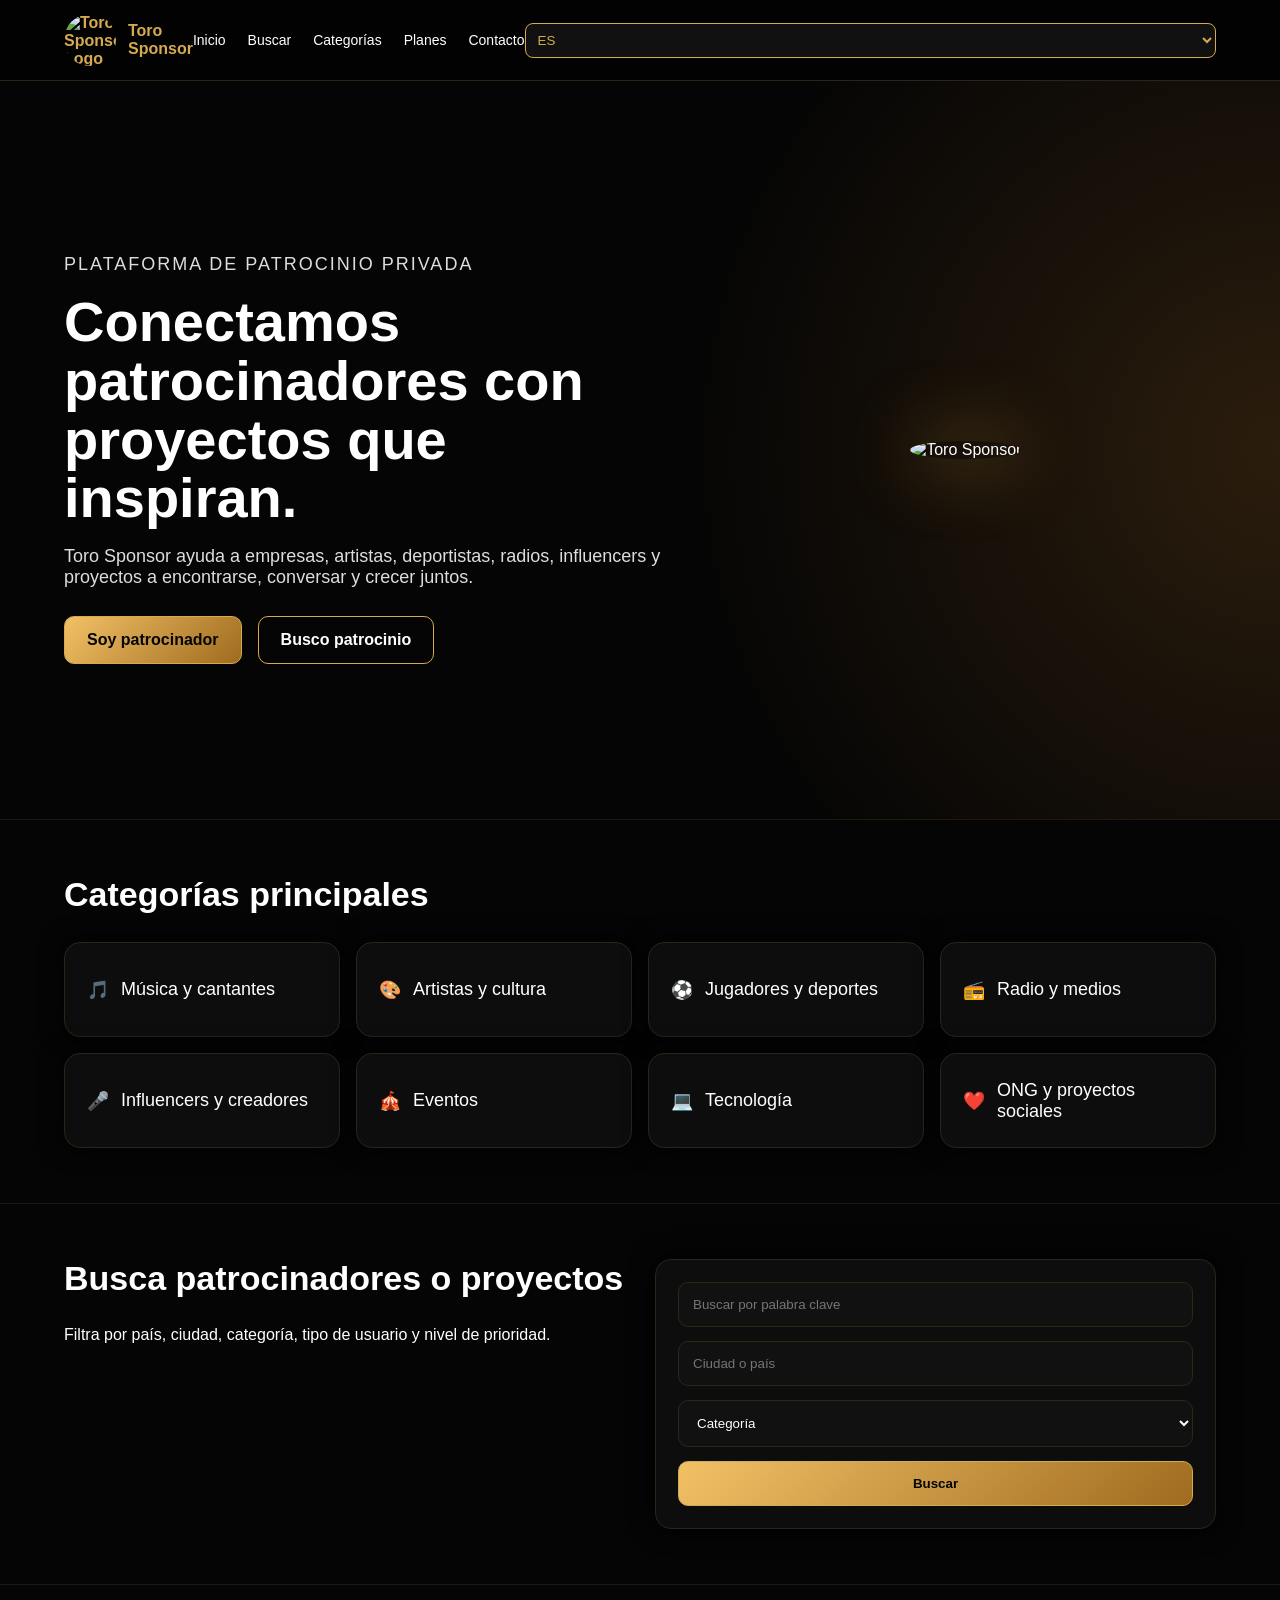
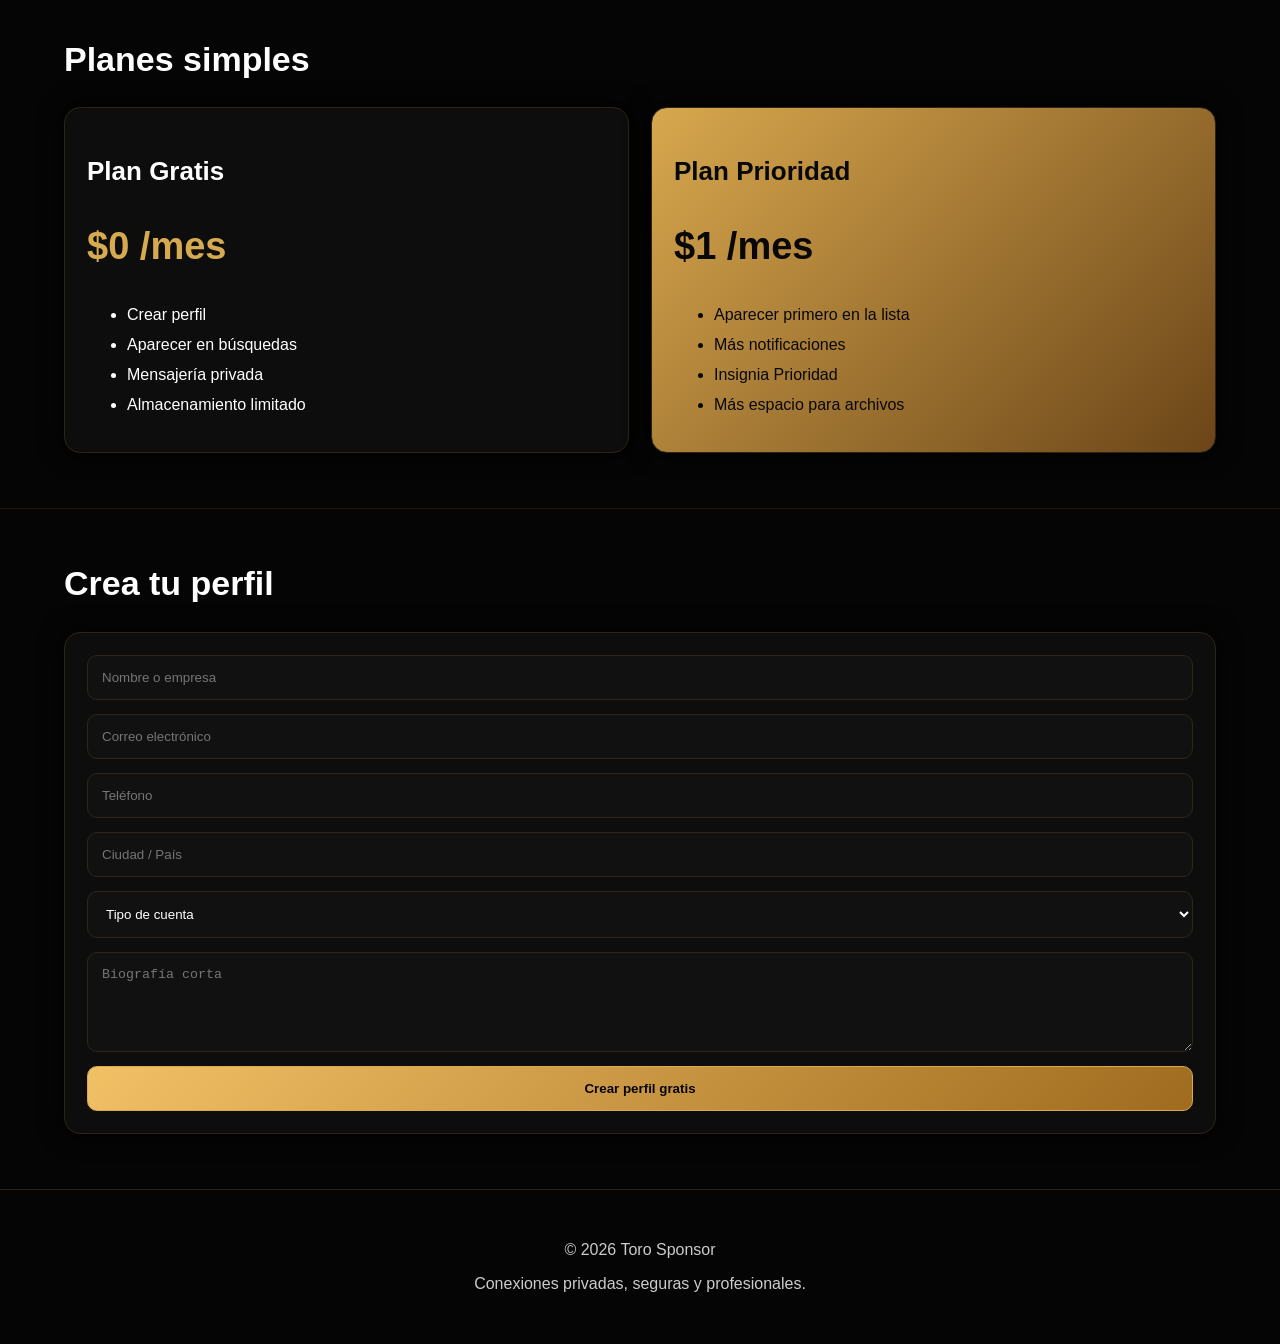
==== index.html @ e069eca0 "Add files via upload" ====
<!DOCTYPE html>
<html lang="es">
<head>
  <meta charset="UTF-8" />
  <meta name="viewport" content="width=device-width, initial-scale=1.0" />
  <title>Toro Sponsor</title>
  <link rel="stylesheet" href="style.css" />
</head>
<body>
  <header class="header">
    <div class="brand">
      <img src="assets/logo.png" alt="Toro Sponsor Logo">
      <span>Toro Sponsor</span>
    </div>

    <nav class="nav">
      <a href="#home" data-i18n="nav_home">Inicio</a>
      <a href="#search" data-i18n="nav_search">Buscar</a>
      <a href="#categories" data-i18n="nav_categories">Categorías</a>
      <a href="#plans" data-i18n="nav_plans">Planes</a>
      <a href="#contact" data-i18n="nav_contact">Contacto</a>
    </nav>

    <select id="languageSelect" class="language">
      <option value="es">ES</option>
      <option value="en">EN</option>
      <option value="de">DE</option>
    </select>
  </header>

  <main>
    <section id="home" class="hero">
      <div class="hero-text">
        <p class="tag" data-i18n="tagline">Plataforma de patrocinio privada</p>
        <h1 data-i18n="hero_title">Conectamos patrocinadores con proyectos que inspiran.</h1>
        <p data-i18n="hero_subtitle">
          Toro Sponsor ayuda a empresas, artistas, deportistas, radios, influencers y proyectos a encontrarse, conversar y crecer juntos.
        </p>
        <div class="actions">
          <a class="btn primary" href="#register" data-i18n="btn_sponsor">Soy patrocinador</a>
          <a class="btn secondary" href="#register" data-i18n="btn_project">Busco patrocinio</a>
        </div>
      </div>
      <div class="hero-logo">
        <img src="assets/logo.png" alt="Toro Sponsor">
      </div>
    </section>

    <section id="categories" class="section">
      <h2 data-i18n="categories_title">Categorías principales</h2>
      <div class="grid">
        <div class="card">🎵 <span data-i18n="cat_music">Música y cantantes</span></div>
        <div class="card">🎨 <span data-i18n="cat_art">Artistas y cultura</span></div>
        <div class="card">⚽ <span data-i18n="cat_sports">Jugadores y deportes</span></div>
        <div class="card">📻 <span data-i18n="cat_media">Radio y medios</span></div>
        <div class="card">🎤 <span data-i18n="cat_influencers">Influencers y creadores</span></div>
        <div class="card">🎪 <span data-i18n="cat_events">Eventos</span></div>
        <div class="card">💻 <span data-i18n="cat_tech">Tecnología</span></div>
        <div class="card">❤️ <span data-i18n="cat_social">ONG y proyectos sociales</span></div>
      </div>
    </section>

    <section id="search" class="section split">
      <div>
        <h2 data-i18n="search_title">Busca patrocinadores o proyectos</h2>
        <p data-i18n="search_text">Filtra por país, ciudad, categoría, tipo de usuario y nivel de prioridad.</p>
      </div>
      <form class="search-box">
        <input data-i18n-placeholder="placeholder_keyword" placeholder="Buscar por palabra clave">
        <input data-i18n-placeholder="placeholder_city" placeholder="Ciudad o país">
        <select>
          <option data-i18n="select_category">Categoría</option>
          <option>Música</option>
          <option>Deportes</option>
          <option>Radio</option>
          <option>Eventos</option>
        </select>
        <button type="button" data-i18n="btn_search">Buscar</button>
      </form>
    </section>

    <section id="plans" class="section">
      <h2 data-i18n="plans_title">Planes simples</h2>
      <div class="plans">
        <div class="plan">
          <h3 data-i18n="free_plan">Plan Gratis</h3>
          <p class="price">$0 <span data-i18n="month">/mes</span></p>
          <ul>
            <li data-i18n="free_1">Crear perfil</li>
            <li data-i18n="free_2">Aparecer en búsquedas</li>
            <li data-i18n="free_3">Mensajería privada</li>
            <li data-i18n="free_4">Almacenamiento limitado</li>
          </ul>
        </div>
        <div class="plan premium">
          <h3 data-i18n="priority_plan">Plan Prioridad</h3>
          <p class="price">$1 <span data-i18n="month">/mes</span></p>
          <ul>
            <li data-i18n="premium_1">Aparecer primero en la lista</li>
            <li data-i18n="premium_2">Más notificaciones</li>
            <li data-i18n="premium_3">Insignia Prioridad</li>
            <li data-i18n="premium_4">Más espacio para archivos</li>
          </ul>
        </div>
      </div>
    </section>

    <section id="register" class="section register">
      <h2 data-i18n="register_title">Crea tu perfil</h2>
      <form class="form">
        <input data-i18n-placeholder="name" placeholder="Nombre o empresa">
        <input data-i18n-placeholder="email" placeholder="Correo electrónico">
        <input data-i18n-placeholder="phone" placeholder="Teléfono">
        <input data-i18n-placeholder="location" placeholder="Ciudad / País">
        <select>
          <option data-i18n="account_type">Tipo de cuenta</option>
          <option data-i18n="sponsor">Patrocinador</option>
          <option data-i18n="seeker">Busco patrocinio</option>
        </select>
        <textarea data-i18n-placeholder="bio" placeholder="Biografía corta"></textarea>
        <button type="button" data-i18n="create_profile">Crear perfil gratis</button>
      </form>
    </section>
  </main>

  <footer id="contact">
    <p>© 2026 Toro Sponsor</p>
    <p data-i18n="footer">Conexiones privadas, seguras y profesionales.</p>
  </footer>

  <script src="script.js"></script>
</body>
</html>
---- style.css ----
*{box-sizing:border-box}body{margin:0;font-family:Arial,Helvetica,sans-serif;background:#050505;color:#fff}a{text-decoration:none;color:inherit}.header{position:sticky;top:0;z-index:10;background:#030303e8;backdrop-filter:blur(10px);display:flex;justify-content:space-between;align-items:center;padding:14px 5%;border-bottom:1px solid #2d2417}.brand{display:flex;align-items:center;gap:12px;font-weight:700;color:#d6aa4f}.brand img{width:52px;height:52px;object-fit:cover;border-radius:50%}.nav{display:flex;gap:22px;font-size:14px}.nav a:hover{color:#d6aa4f}.language{background:#111;color:#d6aa4f;border:1px solid #d6aa4f;padding:8px;border-radius:8px}.hero{min-height:82vh;display:grid;grid-template-columns:1.1fr .9fr;gap:40px;align-items:center;padding:60px 5%;background:radial-gradient(circle at right,#2b1d0d 0,#050505 45%)}.tag{color:#d6aa4f;text-transform:uppercase;letter-spacing:2px}.hero h1{font-size:56px;line-height:1.05;margin:10px 0}.hero p{color:#ddd;font-size:18px;max-width:620px}.actions{display:flex;gap:16px;margin-top:28px}.btn,.form button,.search-box button{padding:14px 22px;border-radius:10px;font-weight:700;border:1px solid #d6aa4f;cursor:pointer}.primary,.form button,.search-box button{background:linear-gradient(135deg,#f2c166,#9f6b1f);color:#050505}.secondary{background:transparent;color:#fff}.hero-logo{text-align:center}.hero-logo img{width:min(430px,90%);border-radius:50%;box-shadow:0 0 70px #936b28}.section{padding:55px 5%;border-top:1px solid #20180f}.section h2{font-size:34px;margin-top:0}.grid{display:grid;grid-template-columns:repeat(4,1fr);gap:16px}.card,.plan,.search-box,.form{background:#0d0d0d;border:1px solid #2d2417;border-radius:16px;padding:22px;box-shadow:0 0 24px #000}.card{min-height:95px;display:flex;align-items:center;gap:12px;font-size:18px}.split{display:grid;grid-template-columns:1fr 1fr;gap:30px;align-items:start}.search-box,.form{display:grid;gap:14px}input,select,textarea{width:100%;padding:14px;border-radius:10px;border:1px solid #302618;background:#111;color:#fff}textarea{min-height:100px}.plans{display:grid;grid-template-columns:1fr 1fr;gap:22px}.plan h3{font-size:26px}.price{font-size:38px;color:#d6aa4f;font-weight:800}.premium{background:linear-gradient(135deg,#d8a84e,#6b4518);color:#080808}.premium .price{color:#080808}li{margin:12px 0}footer{text-align:center;padding:35px;border-top:1px solid #2d2417;color:#ccc}@media(max-width:850px){.hero,.split,.plans{grid-template-columns:1fr}.grid{grid-template-columns:repeat(2,1fr)}.nav{display:none}.hero h1{font-size:40px}}
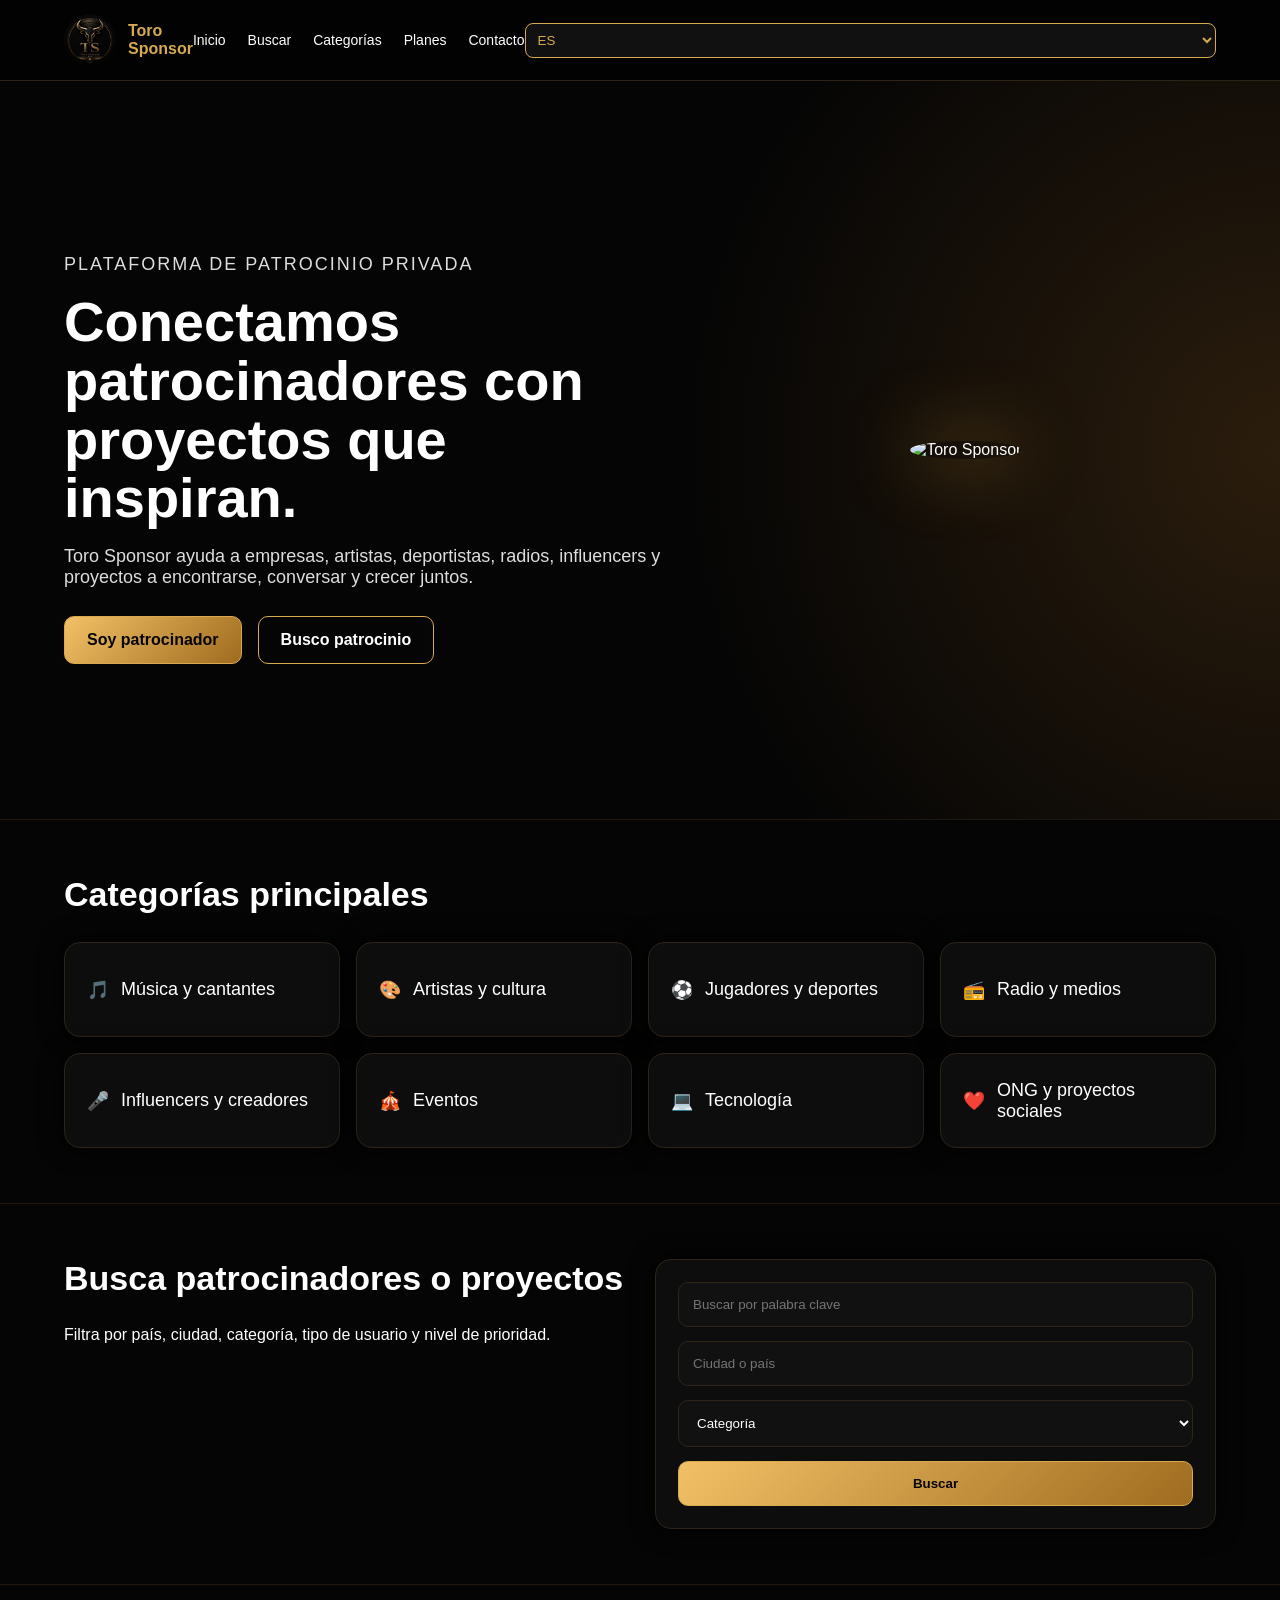
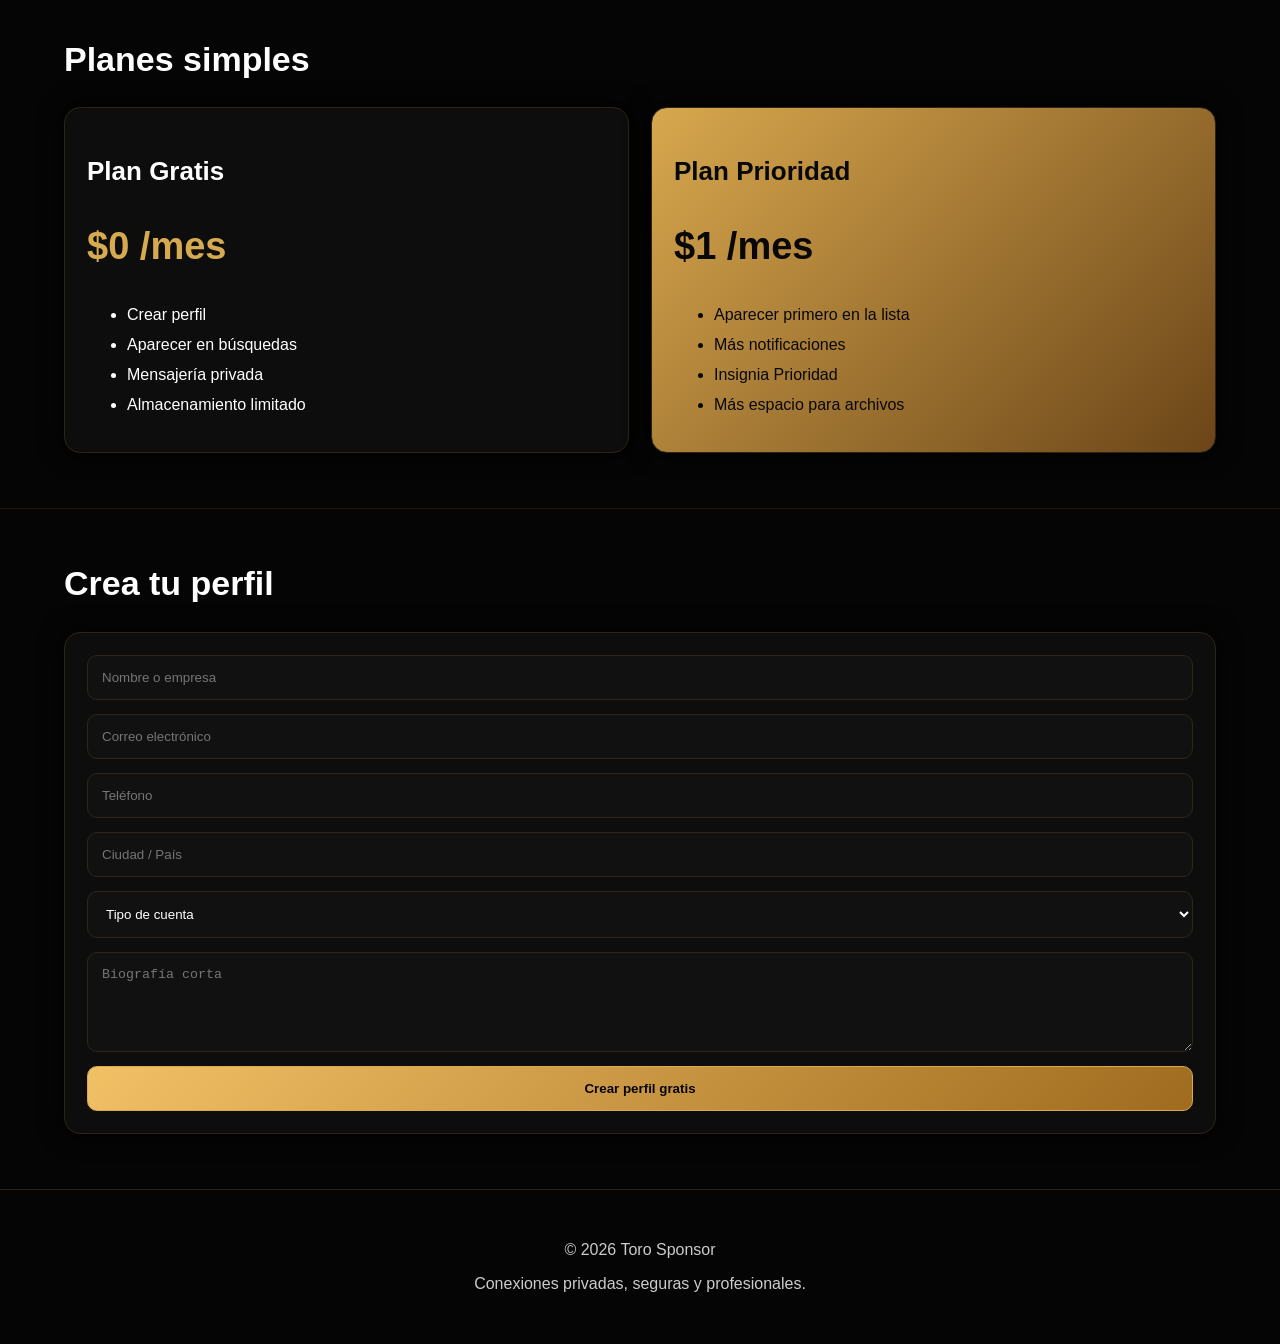
==== commit 016e04da: "Update index.html" ====
--- a/index.html
+++ b/index.html
@@ -9,7 +9,7 @@
 <body>
   <header class="header">
     <div class="brand">
-      <img src="assets/logo.png" alt="Toro Sponsor Logo">
+      <img src="logo.png" alt="Toro Sponsor Logo">
       <span>Toro Sponsor</span>
     </div>
 
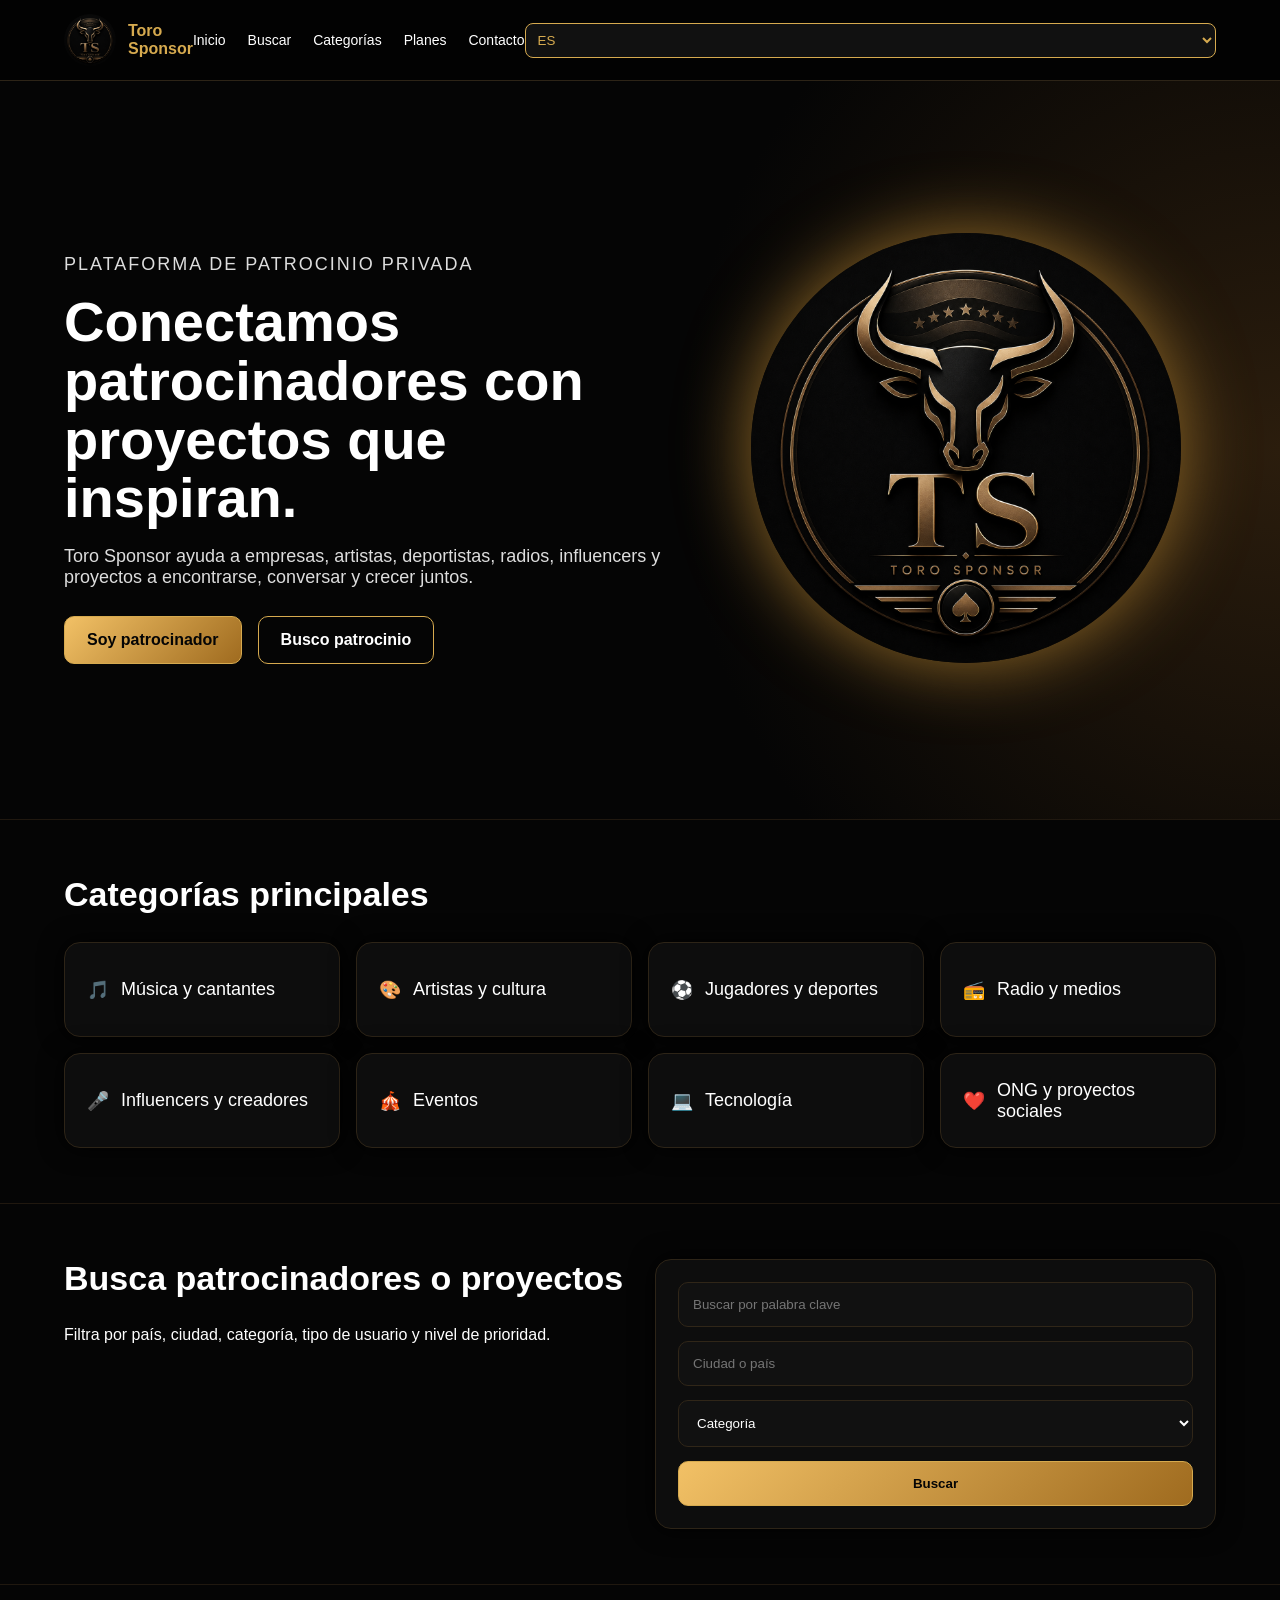
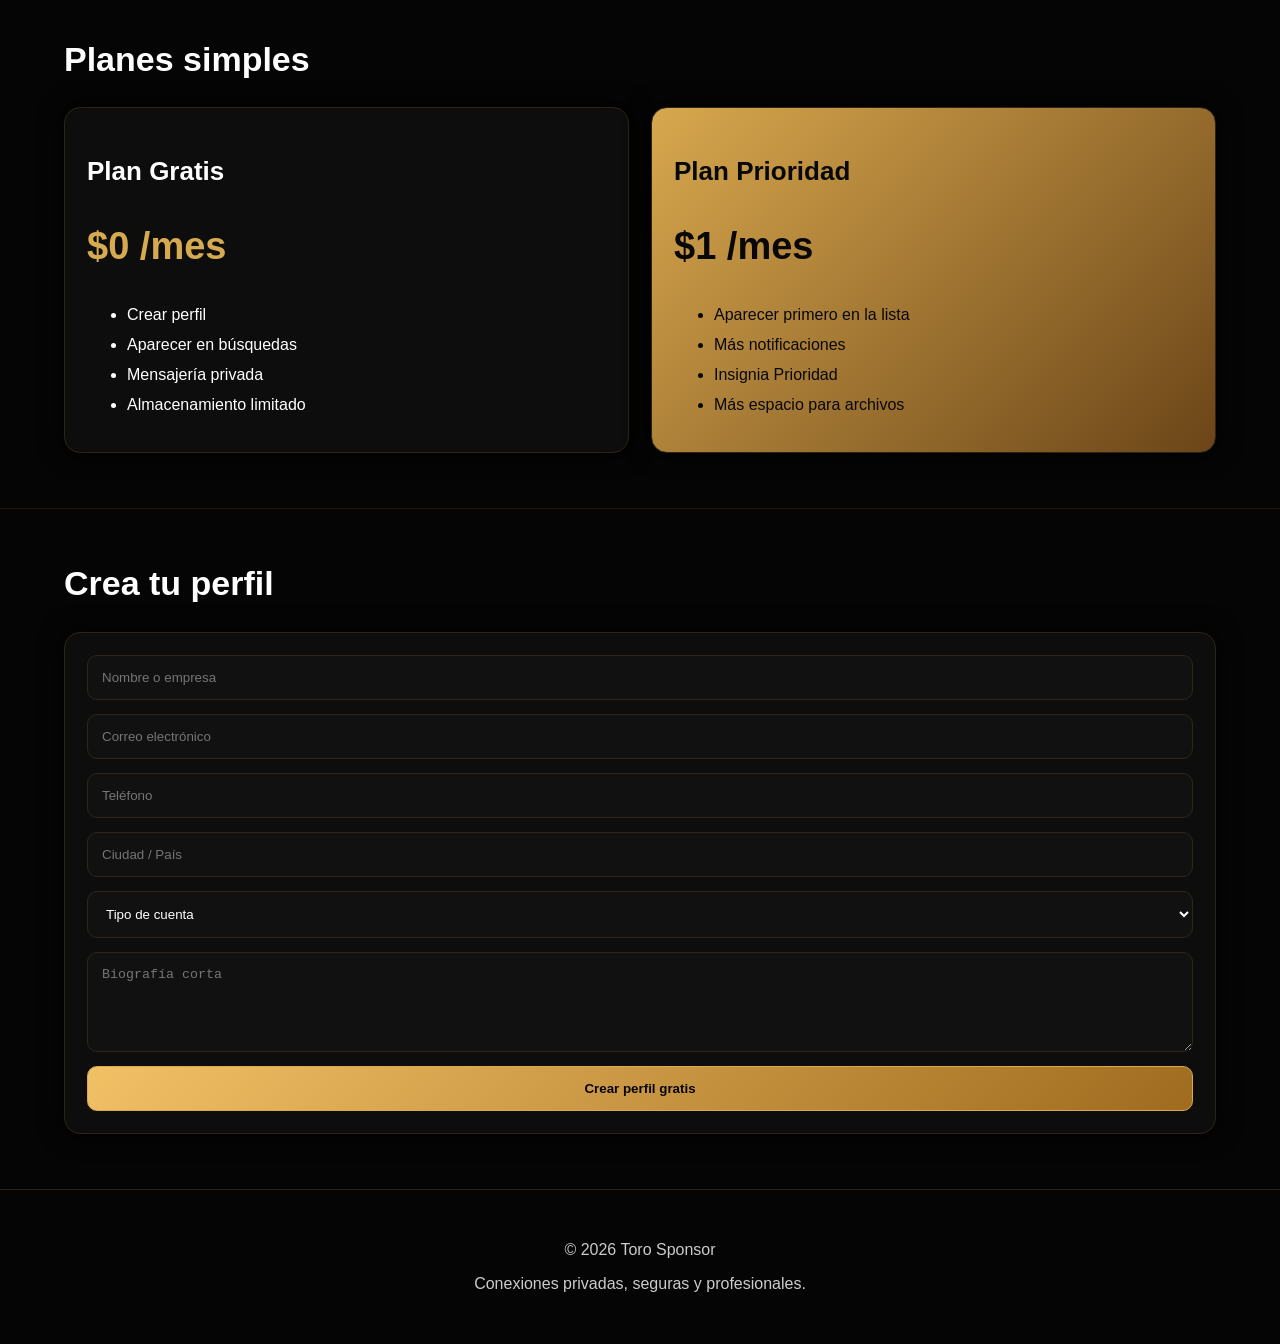
==== commit 064ba4a9: "Update index.html" ====
--- a/index.html
+++ b/index.html
@@ -42,7 +42,7 @@
         </div>
       </div>
       <div class="hero-logo">
-        <img src="assets/logo.png" alt="Toro Sponsor">
+        <img src="logo.png" alt="Toro Sponsor">
       </div>
     </section>
 
